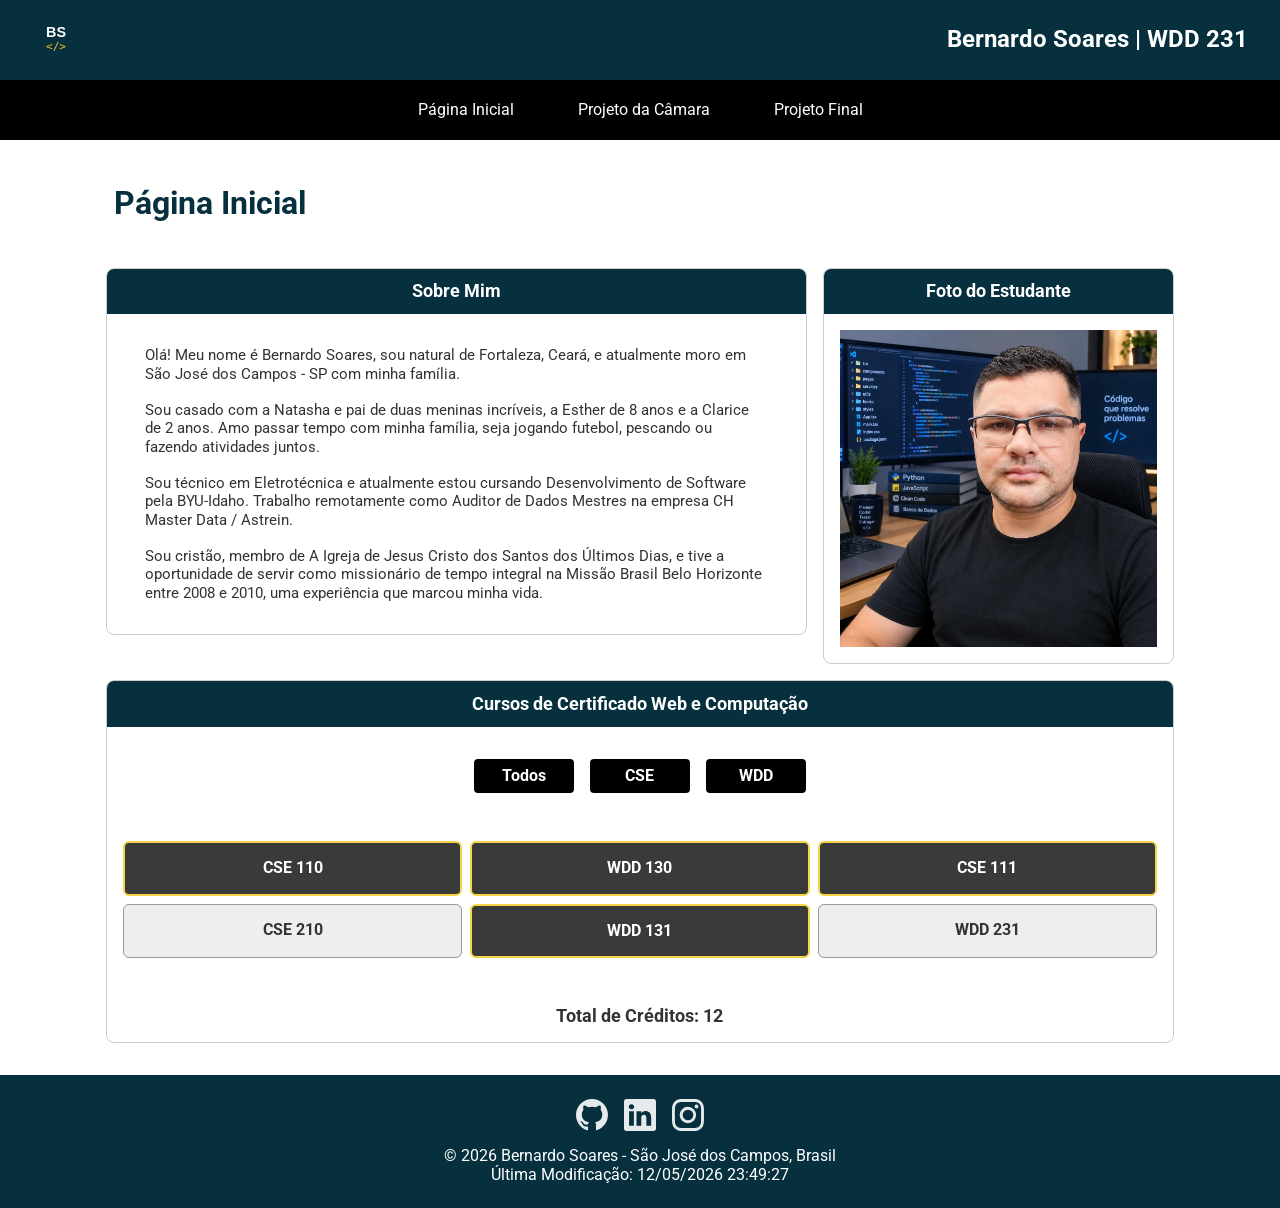
==== index.html @ 15adf08d "Pagina inicial semana 01" ====
<!DOCTYPE html>
<html lang="pt-BR">

<head>
  <meta charset="UTF-8">
  <meta name="viewport" content="width=device-width, initial-scale=1.0">
  <title>WDD 231 - Página Inicial</title>
  <meta name="description" content="Página inicial WDD 231 com informações sobre o curso e projetos futuros, mostrando habilidades adquiridas em classes anteriores">
  <meta name="author" content="Bernardo Soares da Silva Filho">
  <link rel="preconnect" href="https://fonts.googleapis.com">
  <link rel="preconnect" href="https://fonts.gstatic.com" crossorigin>
  <link href="https://fonts.googleapis.com/css2?family=Roboto:wght@400;700&display=swap" rel="stylesheet">

  <link rel="stylesheet" href="estilos/normalize.css">
  <link rel="stylesheet" href="estilos/telas-pequenas.css">
  <link rel="stylesheet" href="estilos/telas-grandes.css">

  <script src="scripts/navegacao.js" defer></script>
  <script src="scripts/getDates.js" defer></script>
  <script src="scripts/curso.js" defer></script>
</head>

<body>
  <header>
    <img class="site-logo" src="imagens/logo.svg" alt="Logo BS </>">
    <span>Bernardo Soares | WDD 231</span>
    <button id="menu" aria-label="Abrir menu">☰</button>
  </header>

  <nav>
    <a href="index.html">Página Inicial</a>
    <a href="chamber/index.html">Projeto da Câmara</a>
    <a href="final/index.html">Projeto Final</a>
  </nav>

  <main>
    <h1>Página Inicial</h1>

    <section class="sobre">
      <h2>Sobre Mim</h2>
      <div class="sobre-texto">
        <p>Olá! Meu nome é Bernardo Soares, sou natural de Fortaleza, Ceará, e atualmente moro em São José dos Campos - SP com minha família.
        <br><br>
        Sou casado com a Natasha e pai de duas meninas incríveis, a Esther de 8 anos e a Clarice de 2 anos. Amo passar tempo com minha família, seja jogando futebol, pescando ou fazendo atividades juntos.
        <br><br>
        Sou técnico em Eletrotécnica e atualmente estou cursando Desenvolvimento de Software pela BYU-Idaho. Trabalho remotamente como Auditor de Dados Mestres na empresa CH Master Data / Astrein.
        <br><br>
        Sou cristão, membro de A Igreja de Jesus Cristo dos Santos dos Últimos Dias, e tive a oportunidade de servir como missionário de tempo integral na Missão Brasil Belo Horizonte entre 2008 e 2010, uma experiência que marcou minha vida.</p>
      </div>
    </section>

    <section class="foto">
      <h2>Foto do Estudante</h2>
      <img src="imagens/foto-estudante.webp" alt="Foto do estudante Bernardo Soares" loading="lazy" width="1254" height="1254">
    </section>

    <section class="cursos">
      <h2>Cursos de Certificado Web e Computação</h2>

      <div class="filtros">
        <button id="todos">Todos</button>
        <button id="cse">CSE</button>
        <button id="wdd">WDD</button>
      </div>

      <div id="cursos-lista">
        <!-- O JS vai preencher aqui automaticamente -->
      </div>

      <p id="total-creditos"></p>
    </section>
  </main>

  <footer>
    <div class="social">
      <a href="https://github.com/bernardosoares-edu" target="_blank"><img src="imagens/github.svg" alt="GitHub"></a>
      <a href="https://linkedin.com/in/bernardo-soares" target="_blank"><img src="imagens/linkedin.svg" alt="LinkedIn"></a>
      <a href="https://instagram.com/bernardo8oares" target="_blank"><img src="imagens/instagram.svg" alt="Instagram"></a>
    </div>
    <p>&copy; <span id="anoAtual"></span> Bernardo Soares - São José dos Campos, Brasil</p>
    <p id="ultimaModificacao"></p>
  </footer>
</body>

</html>
---- estilos/telas-pequenas.css ----
:root {
  --cor-principal: #06303e;
  --cor-secundaria: #d8e1e9;
  --cor-destaque: #ffcb47;
  --cor-texto: #333;
  --preto: #000;
  --branco: #fff;
  --cinza-claro: #ccc;
  --cinza-medio: #eee;
  --logo-mobile: 44px;
}

* {
  box-sizing: border-box;
  margin: 0;
  padding: 0;
}

body {
  font-family: 'Roboto', sans-serif;
  color: var(--cor-texto);
  max-width: 100%;
  overflow-x: hidden;
}

img {
  max-width: 100%;
  height: auto;
  display: block;
}

header {
  display: flex;
  align-items: center;
  gap: 1rem;
  background-color: var(--cor-principal);
  color: var(--branco);
  padding: 1rem;
}

header .site-logo {
  height: var(--logo-mobile);
  width: auto;
}

header span {
  font-size: 1.5rem;
  font-weight: 700;
}

#menu {
  margin-left: auto;
  background: none;
  border: none;
  color: var(--branco);
  font-size: 2rem;
  cursor: pointer;
}

nav {
  display: none;
  flex-direction: column;
  background-color: var(--preto);
}

nav.open {
  display: flex;
}

nav a {
  color: var(--branco);
  text-decoration: none;
  padding: 1rem;
  text-align: center;
}

nav a.active {
  background-color: #222;
  border-left: 4px solid var(--cor-destaque);
}

nav a:hover {
  background-color: #555;
  color: var(--cor-destaque);
}

main {
  padding: 1rem;
  display: grid;
  grid-template-columns: 1fr;
  gap: 1rem;
}

main h1 {
  color: var(--cor-principal);
  padding: 0.5rem;
}

section,
.sobre,
.foto {
  background-color: var(--branco);
  border: 1px solid var(--cinza-claro);
  border-radius: 8px;
  overflow: hidden;
  margin-bottom: 1rem;
}

section h2,
.sobre h2,
.foto h2 {
  background-color: var(--cor-principal);
  color: var(--branco);
  text-align: center;
  padding: 0.8rem;
  margin: 0;
  font-size: 1.1rem;
}

section p,
section div,
.sobre-texto {
  padding: 1rem 1.2rem;
}

.sobre-texto p {
  margin-bottom: 0;
  line-height: 1.2;
  text-align: left;
  font-size: 0.95rem;
}

.foto img {
  width: 100%;
  padding: 1rem;
  max-width: 350px;
  height: auto;
  aspect-ratio: 1 / 1;
  display: block;
  margin: 0 auto;
  box-sizing: border-box;
}

.filtros {
  display: flex;
  justify-content: center;
  gap: 0.5rem;
  padding: 1rem;
  margin: 1rem 0;
  border-bottom: 1px solid var(--cinza-claro);
}

.filtros button,
.cursos button {
  padding: 0.5rem 1.5rem;
  background-color: var(--preto);
  color: var(--branco);
  border: none;
  border-radius: 4px;
  cursor: pointer;
  font-weight: bold;
}

.filtros button:hover {
  background-color: var(--cor-principal);
}

#cursos-lista {
  display: grid;
  grid-template-columns: 1fr;
  gap: 0.5rem;
  padding: 1rem;
}

.card {
  background-color: var(--cinza-medio);
  border: 1px solid #999;
  padding: 1rem;
  text-align: center;
  border-radius: 6px;
  font-weight: bold;
}

.card.completo {
  background-color: #3a3a3a;
  color: var(--branco);
  border: 2px solid #f5d547;
}

#total-creditos {
  text-align: center;
  margin-top: 1rem;
  font-weight: bold;
  font-size: 1.1rem;
}

footer {
  background-color: var(--cor-principal);
  color: var(--branco);
  text-align: center;
  padding: 1.5rem;
}

footer .social {
  display: flex;
  justify-content: center;
  gap: 1rem;
  margin-bottom: 1rem;
}

footer .social img {
  width: 32px;
  height: 32px;
  filter: brightness(0) invert(1);
  opacity: 0.9;
}

footer .social a:hover img {
  opacity: 1;
  transform: scale(1.1);
  transition: 0.2s;
}
---- estilos/telas-grandes.css ----
@media screen and (min-width: 640px) {
  :root {
    --logo-desktop: 48px;
  }

  header {
    display: flex;
    align-items: center;
    justify-content: space-between;
    padding: 1rem 2rem;
  }

  header .site-logo {
    height: var(--logo-desktop);
  }

  #menu {
    display: none;
  }

  nav {
    display: flex;
    flex-direction: row;
    justify-content: center;
    gap: 2rem;
    background-color: var(--preto);
    padding: 0.8rem;
  }

  nav a {
    padding: 0.5rem 1rem;
    border-radius: 4px;
  }

  nav a:hover,
  nav a.active {
    background-color: #333;
    color: #f5d547;
    border-left: none;
  }

  main {
    display: grid;
    grid-template-columns: 2fr 1fr;
    gap: 1rem;
    max-width: 1100px;
    margin: 0 auto;
    padding: 1rem;
  }

  main h1 {
    grid-column: 1 / -1;
  }

  .cursos {
    grid-column: 1 / -1;
  }

  #cursos-lista {
    grid-template-columns: 1fr 1fr 1fr;
  }

  .filtros {
    gap: 1rem;
    border-bottom: none;
  }

  .filtros button {
    min-width: 100px;
    transition: 0.3s;
  }

  .filtros button:hover {
    transform: scale(1.05);
  }

  .sobre,
  .foto {
    height: fit-content;
    margin-bottom: 0;
  }

  footer {
    padding: 1.5rem;
  }
}
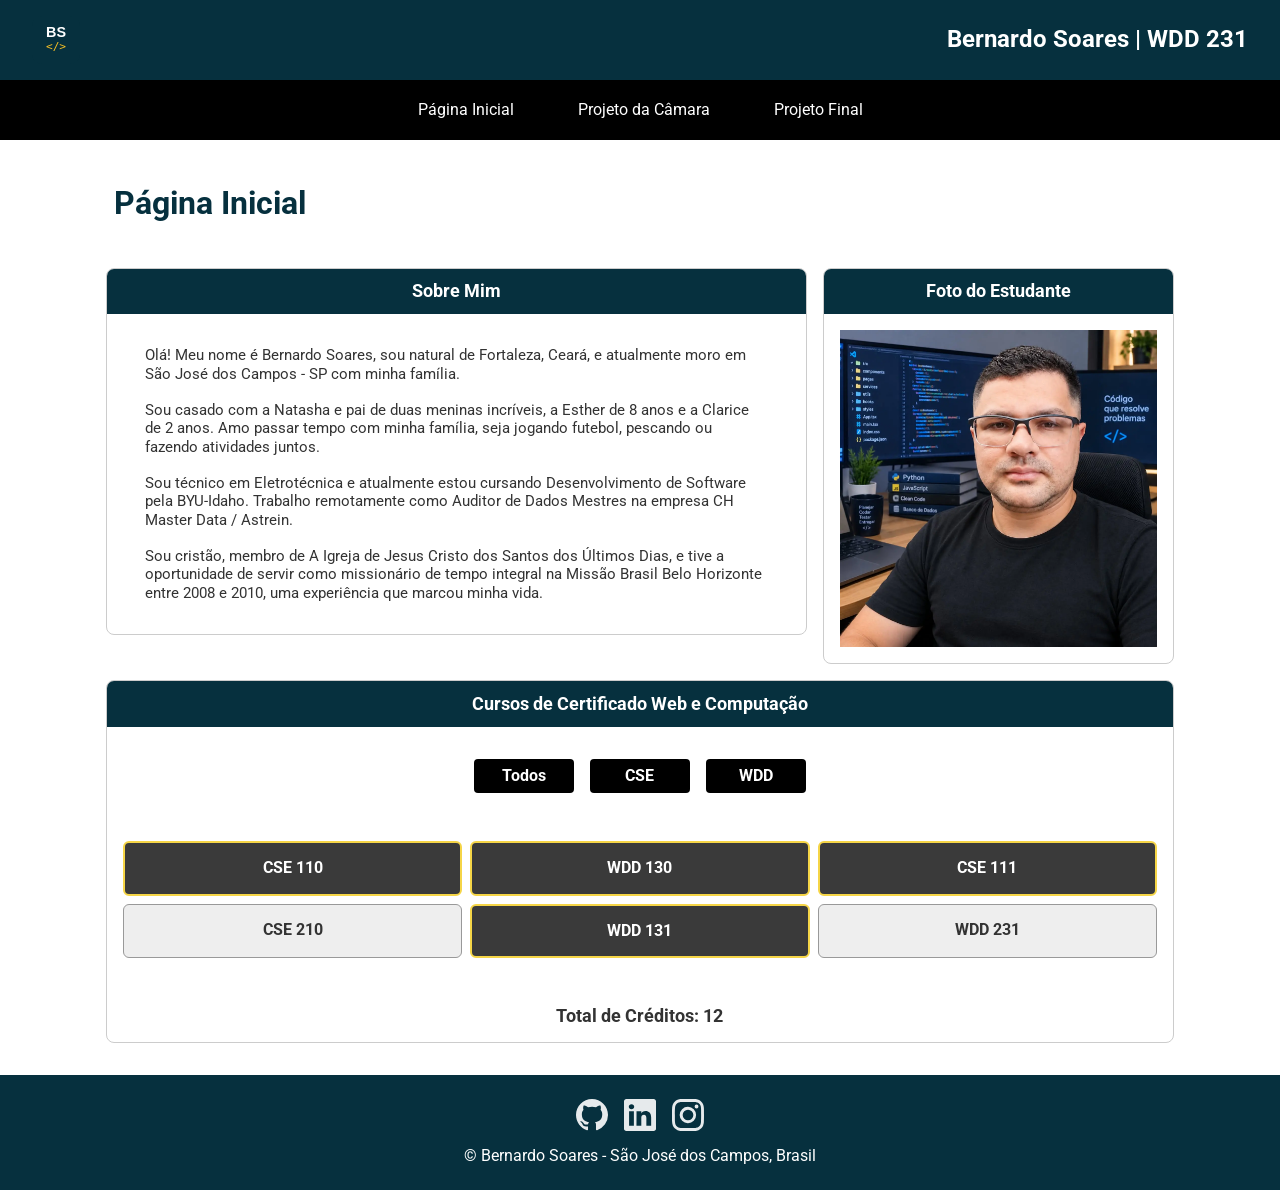
==== commit 55448419: "correção em contraste de cores" ====
--- a/index.html
+++ b/index.html
@@ -16,7 +16,7 @@
   <link rel="stylesheet" href="estilos/telas-grandes.css">
 
   <script src="scripts/navegacao.js" defer></script>
-  <script src="scripts/getDates.js" defer></script>
+  <script src="scripts/getdates.js" defer></script>
   <script src="scripts/curso.js" defer></script>
 </head>
 
--- a/estilos/telas-pequenas.css
+++ b/estilos/telas-pequenas.css
@@ -61,6 +61,7 @@
   display: none;
   flex-direction: column;
   background-color: var(--preto);
+  color: var(--branco);
 }
 
 nav.open {
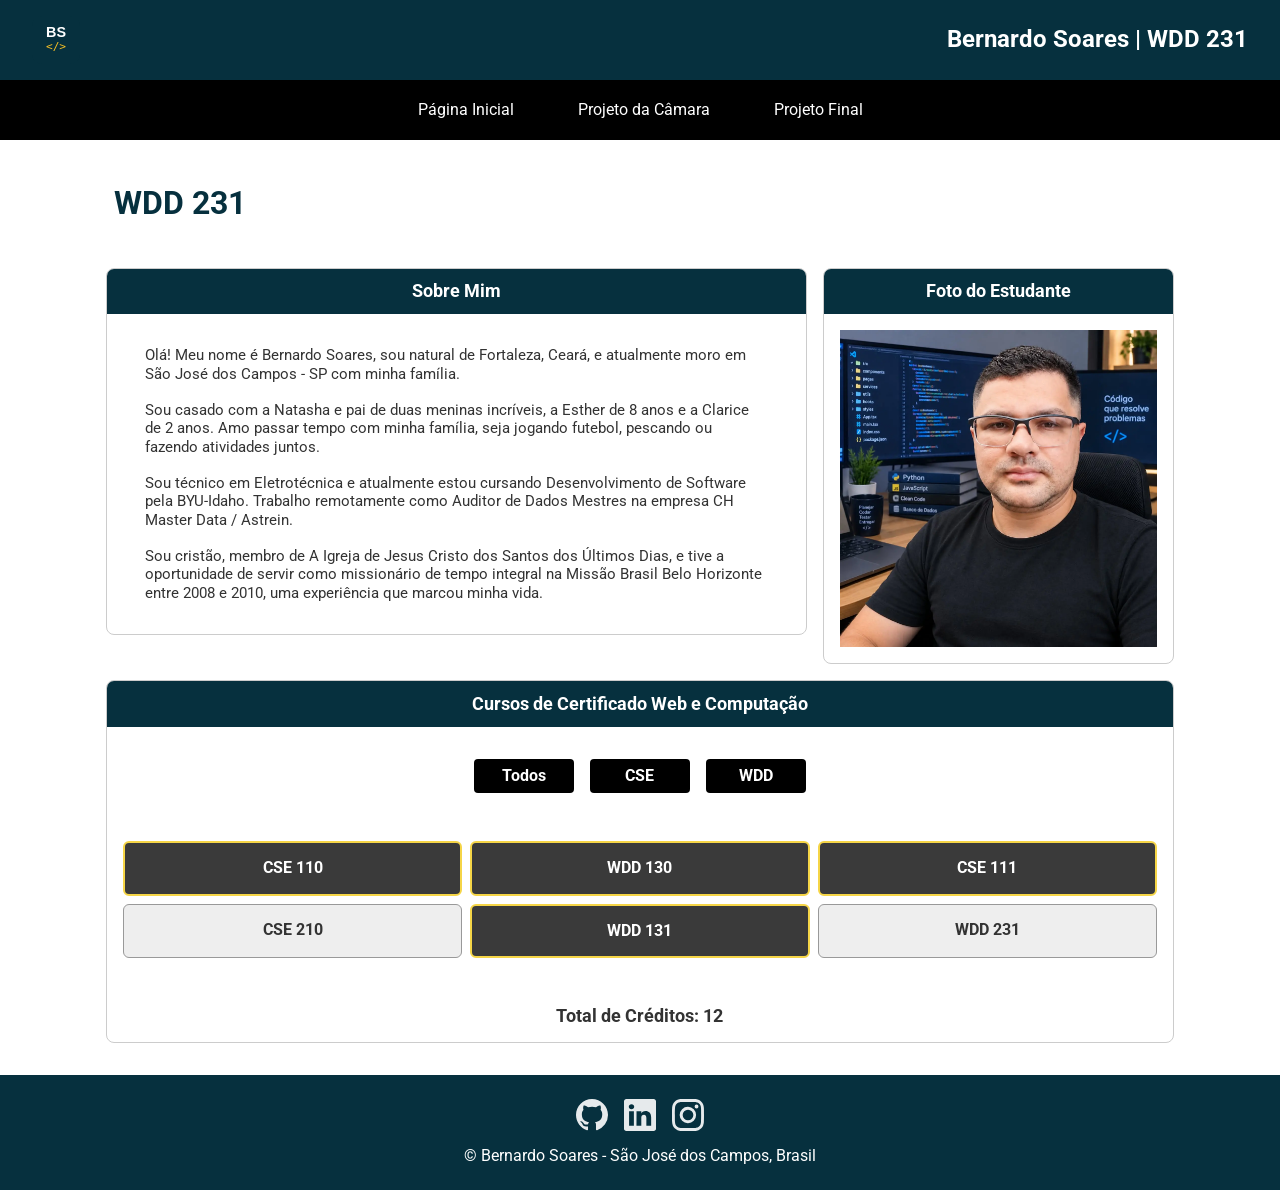
==== commit b3e44169: "Correção arquivo" ====
--- a/index.html
+++ b/index.html
@@ -34,7 +34,7 @@
   </nav>
 
   <main>
-    <h1>Página Inicial</h1>
+    <h1>WDD 231</h1>
 
     <section class="sobre">
       <h2>Sobre Mim</h2>
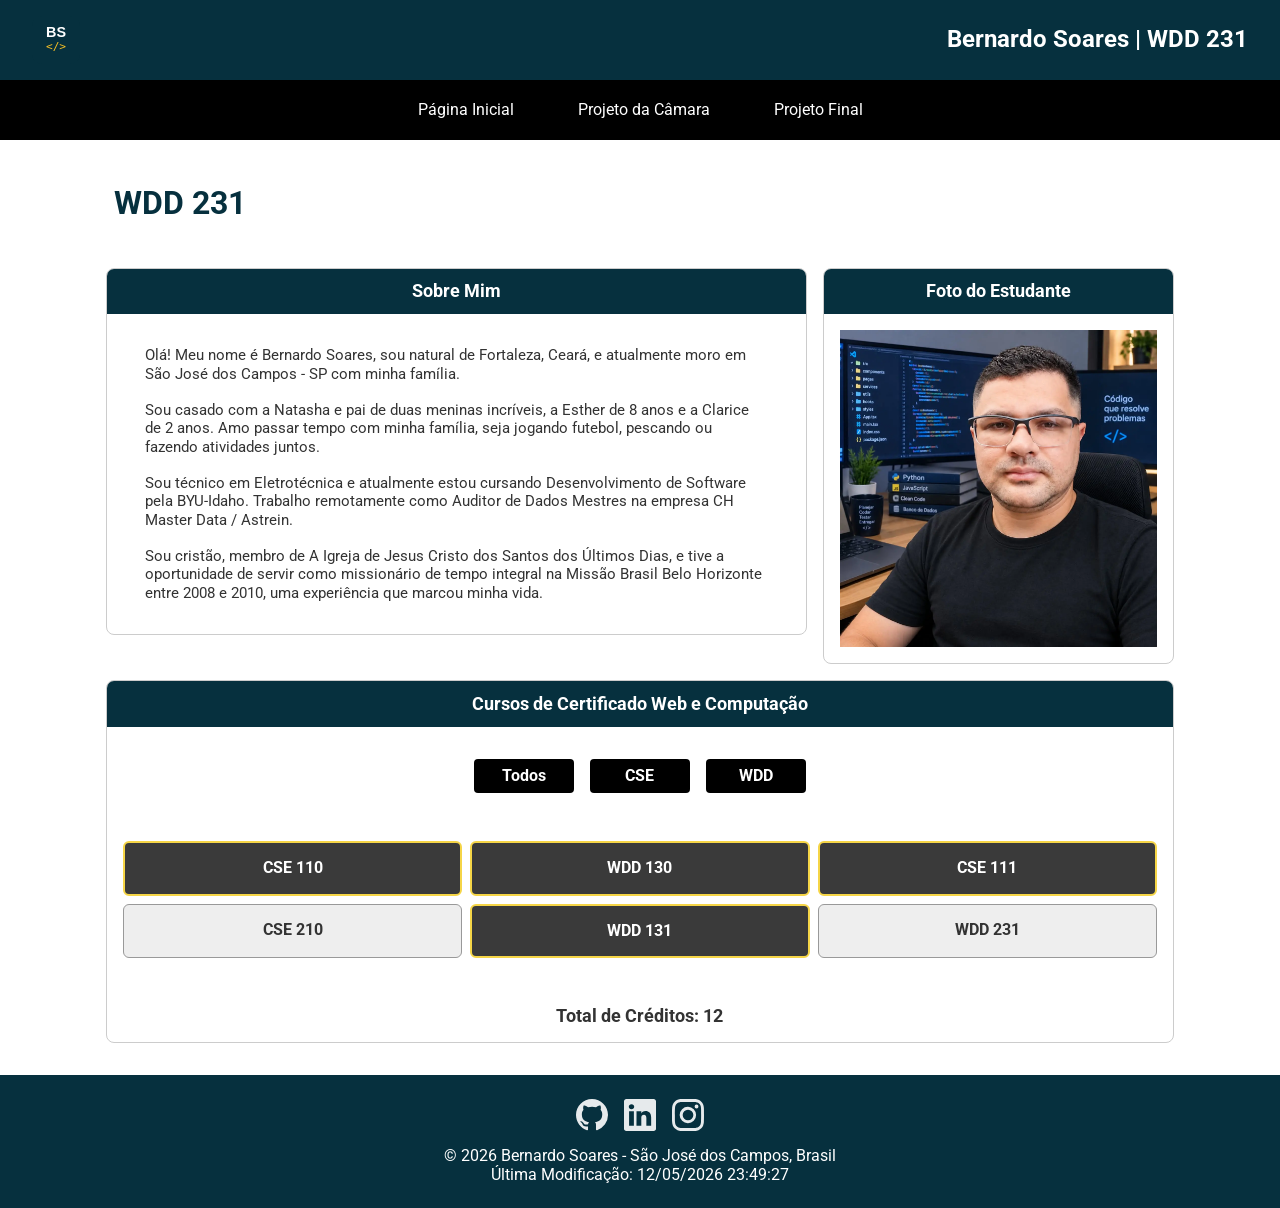
==== commit 7f550605: "correção arquivo data.js" ====
--- a/index.html
+++ b/index.html
@@ -16,7 +16,7 @@
   <link rel="stylesheet" href="estilos/telas-grandes.css">
 
   <script src="scripts/navegacao.js" defer></script>
-  <script src="scripts/getdates.js" defer></script>
+  <script src="scripts/data.js" defer></script>
   <script src="scripts/curso.js" defer></script>
 </head>
 
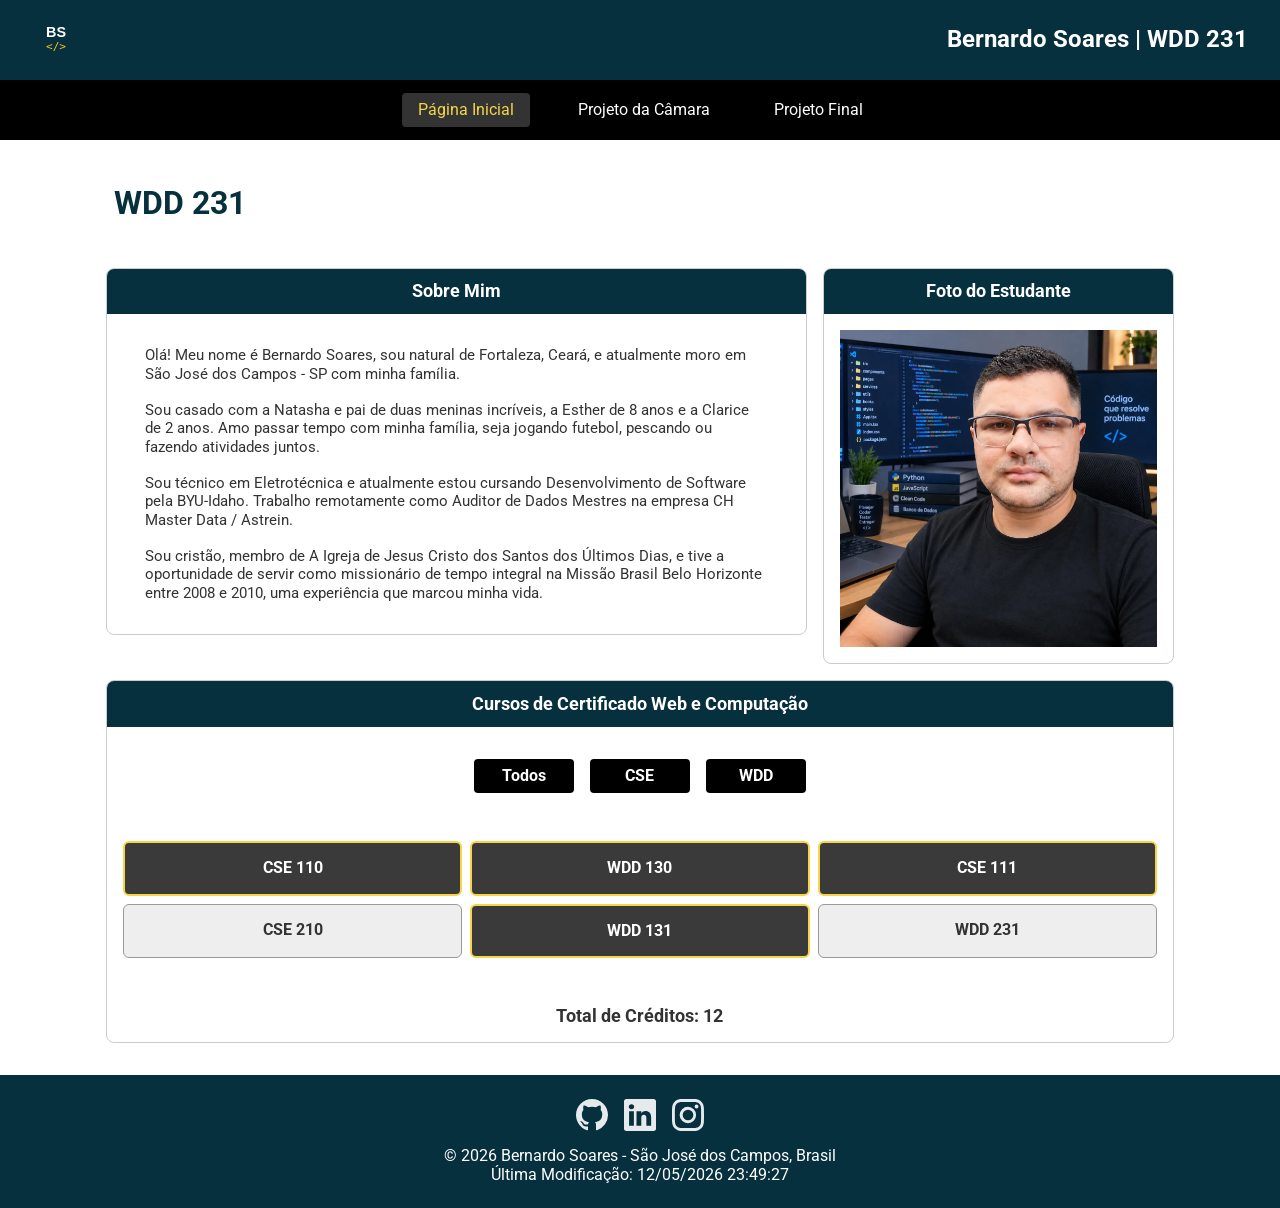
==== commit 3fa96d85: "acrescentado meta tag e favicon" ====
--- a/index.html
+++ b/index.html
@@ -4,13 +4,20 @@
 <head>
   <meta charset="UTF-8">
   <meta name="viewport" content="width=device-width, initial-scale=1.0">
+  <meta property="og:title" content="WDD 231 - Página Inicial">
+  <meta property="og:description"
+    content="Página inicial do curso WDD 231 com informações, projetos futuros e habilidades adquiridas em classes anteriores.">
+  <meta property="og:image" content="https://bernardosoares-edu.github.io/wdd231/imagens/og-imagem.png">
+  <meta property="og:url" content="https://bernardosoares-edu.github.io/wdd231/">
+
   <title>WDD 231 - Página Inicial</title>
-  <meta name="description" content="Página inicial WDD 231 com informações sobre o curso e projetos futuros, mostrando habilidades adquiridas em classes anteriores">
+  <meta name="description"
+    content="Página inicial WDD 231 com informações sobre o curso e projetos futuros, mostrando habilidades adquiridas em classes anteriores">
   <meta name="author" content="Bernardo Soares da Silva Filho">
   <link rel="preconnect" href="https://fonts.googleapis.com">
   <link rel="preconnect" href="https://fonts.gstatic.com" crossorigin>
   <link href="https://fonts.googleapis.com/css2?family=Roboto:wght@400;700&display=swap" rel="stylesheet">
-
+  <link rel="icon" href="favicon.ico">
   <link rel="stylesheet" href="estilos/normalize.css">
   <link rel="stylesheet" href="estilos/telas-pequenas.css">
   <link rel="stylesheet" href="estilos/telas-grandes.css">
@@ -39,19 +46,26 @@
     <section class="sobre">
       <h2>Sobre Mim</h2>
       <div class="sobre-texto">
-        <p>Olá! Meu nome é Bernardo Soares, sou natural de Fortaleza, Ceará, e atualmente moro em São José dos Campos - SP com minha família.
-        <br><br>
-        Sou casado com a Natasha e pai de duas meninas incríveis, a Esther de 8 anos e a Clarice de 2 anos. Amo passar tempo com minha família, seja jogando futebol, pescando ou fazendo atividades juntos.
-        <br><br>
-        Sou técnico em Eletrotécnica e atualmente estou cursando Desenvolvimento de Software pela BYU-Idaho. Trabalho remotamente como Auditor de Dados Mestres na empresa CH Master Data / Astrein.
-        <br><br>
-        Sou cristão, membro de A Igreja de Jesus Cristo dos Santos dos Últimos Dias, e tive a oportunidade de servir como missionário de tempo integral na Missão Brasil Belo Horizonte entre 2008 e 2010, uma experiência que marcou minha vida.</p>
+        <p>Olá! Meu nome é Bernardo Soares, sou natural de Fortaleza, Ceará, e atualmente moro em São José dos Campos -
+          SP com minha família.
+          <br><br>
+          Sou casado com a Natasha e pai de duas meninas incríveis, a Esther de 8 anos e a Clarice de 2 anos. Amo passar
+          tempo com minha família, seja jogando futebol, pescando ou fazendo atividades juntos.
+          <br><br>
+          Sou técnico em Eletrotécnica e atualmente estou cursando Desenvolvimento de Software pela BYU-Idaho. Trabalho
+          remotamente como Auditor de Dados Mestres na empresa CH Master Data / Astrein.
+          <br><br>
+          Sou cristão, membro de A Igreja de Jesus Cristo dos Santos dos Últimos Dias, e tive a oportunidade de servir
+          como missionário de tempo integral na Missão Brasil Belo Horizonte entre 2008 e 2010, uma experiência que
+          marcou minha vida.
+        </p>
       </div>
     </section>
 
     <section class="foto">
       <h2>Foto do Estudante</h2>
-      <img src="imagens/foto-estudante.webp" alt="Foto do estudante Bernardo Soares" loading="lazy" width="1254" height="1254">
+      <img src="imagens/foto-estudante.webp" alt="Foto do estudante Bernardo Soares" loading="lazy" width="1254"
+        height="1254">
     </section>
 
     <section class="cursos">
@@ -74,8 +88,10 @@
   <footer>
     <div class="social">
       <a href="https://github.com/bernardosoares-edu" target="_blank"><img src="imagens/github.svg" alt="GitHub"></a>
-      <a href="https://linkedin.com/in/bernardo-soares" target="_blank"><img src="imagens/linkedin.svg" alt="LinkedIn"></a>
-      <a href="https://instagram.com/bernardo8oares" target="_blank"><img src="imagens/instagram.svg" alt="Instagram"></a>
+      <a href="https://linkedin.com/in/bernardo-soares" target="_blank"><img src="imagens/linkedin.svg"
+          alt="LinkedIn"></a>
+      <a href="https://instagram.com/bernardo8oares" target="_blank"><img src="imagens/instagram.svg"
+          alt="Instagram"></a>
     </div>
     <p>&copy; <span id="anoAtual"></span> Bernardo Soares - São José dos Campos, Brasil</p>
     <p id="ultimaModificacao"></p>
--- a/estilos/telas-pequenas.css
+++ b/estilos/telas-pequenas.css
@@ -75,7 +75,8 @@
   text-align: center;
 }
 
-nav a.active {
+nav a.active,
+nav a.ativo {
   background-color: #222;
   border-left: 4px solid var(--cor-destaque);
 }
--- a/estilos/telas-grandes.css
+++ b/estilos/telas-grandes.css
@@ -33,7 +33,8 @@
   }
 
   nav a:hover,
-  nav a.active {
+  nav a.active,
+  nav a.ativo {
     background-color: #333;
     color: #f5d547;
     border-left: none;
